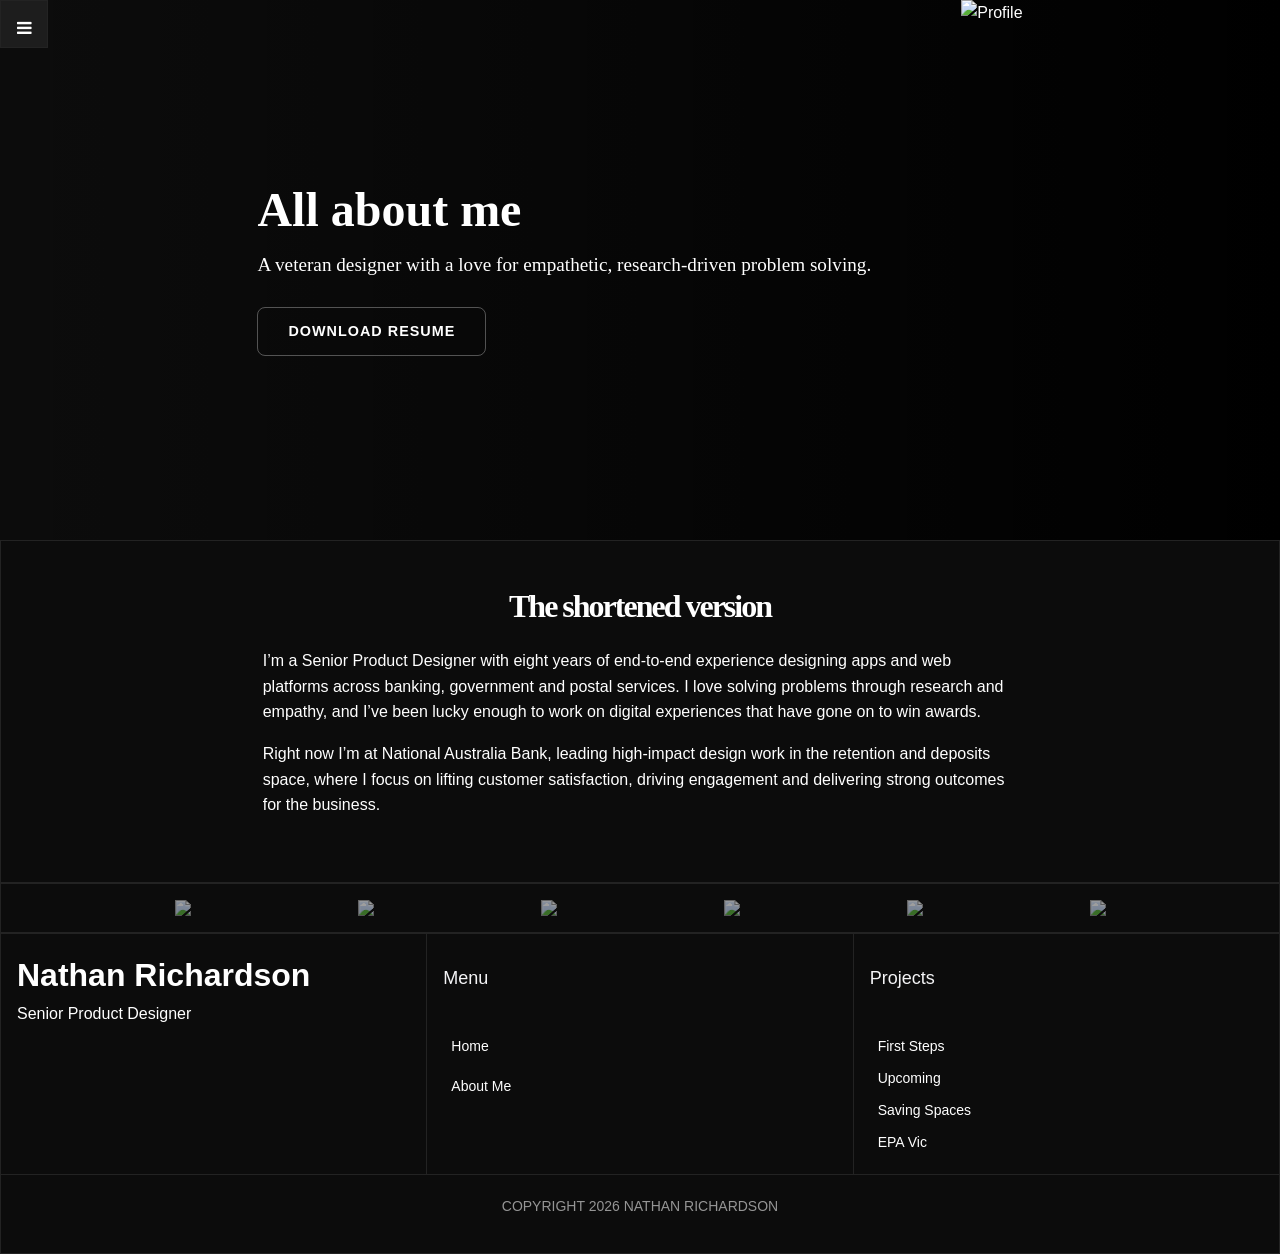
==== About.html @ 06298fee "Initialising website First commit" ====
<!DOCTYPE html>
<html lang="en">
  <head>
    <meta charset="UTF-8" />
    <meta name="viewport" content="width=device-width, initial-scale=1.0" />
    <title>About</title>
    <link rel="preconnect" href="https://fonts.googleapis.com" />
    <link rel="preconnect" href="https://fonts.gstatic.com" crossorigin />
    <link
      href="https://fonts.googleapis.com/css2?family=Inter:wght@300;400;700&display=swap"
      rel="stylesheet"
    />
    <link rel="stylesheet" href="https://www.w3schools.com/w3css/5/w3.css" />
    <link rel="stylesheet" href="css/style.css" />
    <link
      rel="stylesheet"
      href="https://cdnjs.cloudflare.com/ajax/libs/font-awesome/4.7.0/css/font-awesome.min.css"
    />
    <script src="javascript/Global.js" defer></script>
    <link
      rel="stylesheet"
      href="https://unpkg.com/lenis@1.3.23/dist/lenis.css"
    />
    <script src="https://unpkg.com/lenis@1.3.23/dist/lenis.min.js"></script>
    <script>
      new Lenis({
        autoRaf: true,
        autoToggle: true,
        anchors: true,
        allowNestedScroll: true,
        naiveDimensions: true,
        stopInertiaOnNavigate: true,
      });
    </script>
  </head>
  <body>
    <main-nav></main-nav>

    <section id="fade-in"class="hero-about">
      <div class="hero-content-about">
        <h1>All about me</h1>
        <hero-text>A veteran designer with a love for empathetic, research‑driven problem solving.</hero-text>
        <div class="hero-buttons">
          <a href="#" class="btn">Download resume</a>
        </div>
      </div>
      <div class="hero-image-container-about" style="height:100%;">
        <img
          src="assets/about-profile.png"
          alt="Profile"
          class="hero-image-about"
        />
      </div>
    </section>

    <section id="fade-in" class="project-single-box">
      <div class="content-single">
        <h2>The shortened version</h2>
        <div class="text-content">
          <p>
I’m a Senior Product Designer with eight years of end‑to‑end experience designing apps and web platforms across banking, government and postal services. I love solving problems through research and empathy, and I’ve been lucky enough to work on digital experiences that have gone on to win awards.
          </p>
          <p>
Right now I’m at National Australia Bank, leading high‑impact design work in the retention and deposits space, where I focus on lifting customer satisfaction, driving engagement and delivering strong outcomes for the business.
          </p>
        </div>
      </div>
    </section>

    <section class="project-single-box">
      <div class="grid-companies">
        <div class="company-item">
          <img src="assets/companies/NAB-Mini.svg" />
        </div>
        <div class="company-item">
          <img src="assets/companies/ap-Mini.svg" />
        </div>
        <div class="company-item">
          <img src="assets/companies/me-Mini.svg" />
        </div>

        <div class="company-item">
          <img src="assets/companies/deloitte-Mini.svg" />
        </div>

        <div class="company-item">
          <img src="assets/companies/epa-Mini.svg" />
        </div>

        <div class="company-item">
          <img src="assets/companies/vr-Mini.svg" />
        </div>
      </div>
    </section>

    <main-footer></main-footer>
  </body>
</html>
---- css/style.css ----
:root {
  --bg-color: #0c0c0c;
  --text-color: #ffffff;
  --text-dim: #a0a0a0;
  --accent-color: #ffffff;
  --transition: all 0.5s cubic-bezier(0.25, 1, 0.5, 1);
}

* {
  margin: 0;
  padding: 0;
  box-sizing: border-box;
}

body {
  background-color: var(--bg-color);
  color: var(--text-color);
  font-family: "Montserrat", sans-serif;
  line-height: 1.6;
  overflow-x: hidden;
}

.topnav {
  overflow: hidden;
  position: fixed;
  width: 100%;
  z-index: 100;
  height: 48px;
}

/* Hide the links inside the navigation menu (except for logo/home) */
.topnav #myLinks {
  display: none;
  background: #0c0c0c;
  height: 100%;
}

/* Style navigation menu links */
.topnav a {
  color: white;
  padding: 14px 16px;
  text-decoration: none;
  font-size: 17px;
  display: block;
}

/* Style the hamburger menu */
.topnav a.icon {
  background: #1d1d1d;
  border: 0.5px solid #232323;
  display: block;
  position: absolute;
  left: 0;
  top: 0;
  height: 48px;
  width: 48px;
}

/* Add a grey background color on mouse-over */
.topnav a:hover {
  background-color: #ddd;
  color: black;
}

/* Style the active link (or home/logo) */
.active {
  color: white;
  height: 48px;
  background-color: transparent;
}

.menu-header {
  font-size: 12px;
  color: #8a8a8a;
  padding: 12px 16px 2px 16px;
}

/* --- HERO SECTION --- */
.hero {
  display: flex;
  height: 60vh;
  width: 100%;
  align-items: center;
  overflow: hidden;
  background: linear-gradient(90deg, rgba(36, 36, 36, 0) 0%, rgb(0, 0, 0) 100%);
}

.hero-about {
display: flex;
  height: 60vh;
  width: 100%;
  align-items: center;
  overflow: hidden;
  background: linear-gradient(90deg, rgba(36, 36, 36, 0) 0%, rgb(0, 0, 0) 100%);
  justify-content: center;
  gap: 10vh;
}

.hero-content {
  flex: 1;
  padding: 0 8%;
  z-index: 2;
  width: 100%;
}

.hero-image-container {
  flex: 1;
  position: relative;
}

.hero-image-container-about {
  height: 100%;
  position: relative;
}

.hero-image {
  width: 80%;
  height: 100%;
  object-fit: cover;
  object-position: center;
}

.hero-image-about {
  height: 100%;
  object-fit: cover;
  object-position: center;
}

h1 {
  font-size: clamp(3rem, 8vw, 3rem);
  font-family: Montserrat;
  font-weight: 700;
  line-height: 1.1;
  margin-bottom: 1rem;
  letter-spacing: 0px;
}

h2 {
  font-size: clamp(2rem, 8vw, 2rem);
  font-family: Montserrat;
  font-weight: 600;
  line-height: 1.1;
  margin-bottom: 1.5rem;
  letter-spacing: -2px;
}

h3 {
  font-size: 1.5rem;
  font-family: Montserrat;
  font-weight: 600;
  line-height: 1.1;
  margin-bottom: 0.5rem;
  letter-spacing: -2px;
}

h4 {
  font-size: 2rem;
  font-family: Montserrat;
  font-weight: 600;
  line-height: 1.1;
  margin-bottom: 0.5rem;
  letter-spacing: -2px;
}

p {
  margin-bottom: 16px;
  font-size: 16px;
}

hero-text {
  font-size: 1.2rem;
  font-family: Montserrat;
  font-weight: 400;
  line-height: 1.1;
  margin-bottom: 2rem;
  letter-spacing: 0px;
  display: inline-block;
}

.hero-buttons {
  display: flex;
  gap: 20px;
}

.btn {
  padding: 12px 30px;
  border: 1px solid rgba(255, 255, 255, 0.3);
  background: transparent;
  color: white;
  text-decoration: none;
  font-size: 0.9rem;
  border-radius: 8px;
  transition: var(--transition);
  text-transform: uppercase;
  letter-spacing: 1px;
  font-weight: 600;
}

.btn:hover {
  background: white;
  color: black;
}

.btn-primary {
  background: #006e5a;
  color: #fff;
}

/* --- PORTFOLIO GRID --- */
.portfolio {
  background-color: #101010;
}

.grid {
  display: grid;
  grid-template-columns: repeat(auto-fill, minmax(300px, 1fr));
  gap: 0px;
  grid-auto-rows: 600px;
}

.grid-item {
  position: relative;
  overflow: hidden;
  border-radius: 0px;
  cursor: pointer;
  border: 0.5px solid #232323;
  border-right: none;
  border-bottom: none;
  height: 100%;
}

/* Makes some items larger for a masonry-style feel, like the original */
.grid-item.wide {
  grid-column: span 2;
}

.grid-item img {
  width: 100%;
  height: 100%;
  object-fit: cover;
  transition: var(--transition);
  filter: grayscale(40%);
}

.grid-item:hover img {
  transform: scale(1.05);
  filter: grayscale(0%);
  background-color: #1d1d1d;
}

/* Text Overlay on Grid Items */
.overlay {
  position: absolute;
  bottom: 0;
  left: 0;
  color: #fff;
  width: 100%;
  padding: 30px;
  background: linear-gradient(to top, rgba(0, 0, 0, 0.8), transparent);
  pointer-events: none;
}

.overlay h3 {
  margin-bottom: 5px;
}

.overlay p {
}

/* Responsive Adjustments */
@media (max-width: 992px) {
  .hero {
    flex-direction: column;
    height: auto;
    padding-top: 100px;
  }

  .hero-image-container {
    height: 50vh;
    width: 100%;
  }

  .grid {
    grid-template-columns: 1fr;
    grid-auto-rows: 300px;
  }

  .grid-item.wide {
    grid-column: span 1;
  }
}

.tag-row {
  display: flex;
  gap: 2px;
}

.tag {
  padding: 2px 6px 2px 6px;
  border-radius: 8px;
  color: #fff;
  font-size: 12px;
  font-weight: 500;
  width: fit-content;
  background-color: #10614e;
}

.project-details-row {
  grid-column-gap: 0px;
  grid-row-gap: 0px;
  border-bottom: 1px solid var(--bc-dark-bg-500);
  flex-flow: column;
  grid-template-rows: 1fr auto;
  grid-template-columns: 1fr 1fr;
  grid-auto-columns: 1fr;
  justify-content: center;
  align-items: center;
  display: grid;
}

@media screen and (max-width: 991px) {
  .project-details-row {
    flex-flow: column;
    max-height: none;
    display: flex;
  }
}

.content-cube {
  padding: var(--2000-32);
  border-style: none solid solid none;
  border-width: 0.5px;
  border-color: #232323;
  background-color: var(--dark-highlight);
  flex-flow: column;
  flex: 1;
  justify-content: center;
  align-self: stretch;
  align-items: center;
  transition: background-color 0.2s;
  display: flex;
  padding: 64px;
}

.text-content {
  text-align: left;
}

.image-content {
  max-height: 90vh;
}

.project-image {
  max-width: 100%;
  max-height: 100%;
  display: inline-block;
}

.project-hero {
  display: grid;
  width: 100%;
  align-items: center;
  overflow: hidden;
  padding: 25px 25% 75px 25%;
  grid-template-rows: 1fr auto;
  grid-template-columns: 1fr 1fr;
  grid-auto-columns: 1fr;
}

.project-hero-content {
  display: flex;
  justify-content: center; /* Horizontal centering */
  align-items: center; /* Vertical centering */
}

.project-hero-image-container {
  display: flex;
  justify-content: center; /* Horizontal centering */
  align-items: center; /* Vertical centering */
}

.project-hero-image {
  width: 12%;
  object-fit: cover;
  object-position: center;
}

.project-single-box {
  border: 0.5px solid #232323;
  flex-flow: column;
  flex: 1;
  display: flex;
  padding: 0 100px 0 100px;
}

@media screen and (max-width: 991px) {
  .project-single-box {
    border: 0.5px solid #232323;
    flex-flow: column;
    flex: 1;
    display: flex;
    padding: 0 24px 0 24px;
  }
}
.content-cube:hover {
  background: #181818;
  transition: 0.3s;
}

.project-single-box:hover {
  background: #181818;
  transition: 0.3s;
}

@media screen and (max-width: 767px) {
  .project-achievements {
    flex-flow: column;
  }
}

.grid-achievements {
  grid-template-columns: repeat(auto-fit, minmax(300px, 1fr));
  gap: 0px;
  grid-auto-columns: 1fr;
  align-self: stretch;
  display: grid;
}

.grid-companies {
  grid-template-columns: repeat(auto-fit, minmax(100px, 1fr));
  gap: 20px;
  grid-auto-columns: 1fr;
  align-self: stretch;
  display: grid;
}

.project-achievements-item {
  padding: 3rem 1rem 3rem 1rem;
  flex-flow: column;
  flex: 1;
  justify-content: center;
  align-items: center;
  display: flex;
}

.company-item {
  padding: 1rem 2rem 1rem 2rem;
  flex-flow: column;
  flex: 1;
  justify-content: center;
  align-items: center;
  display: flex;
  opacity: 60%;
}
.achievement {
  padding: var(--1000-16);
  flex-flow: column;
  flex: 1;
  justify-content: center;
  align-items: center;
  transition: background-color 0.3s;
  display: flex;
}

.achievement-amount {
  text-align: center;
  letter-spacing: -0.03125rem;
  text-transform: capitalize;
  align-self: stretch;
  margin-top: 0;
  margin-bottom: 0;
  font-size: 3rem;
  font-weight: 600;
  line-height: 4rem;
}

.achievement-heading {
  text-align: center;
  justify-content: center;
  align-self: stretch;
  align-items: center;
  font-size: 1rem;
  font-weight: 600;
  display: flex;
  overflow: hidden;
}

.content-single {
  padding: 3rem 15% 3rem 15%;
  flex-flow: column;
  flex: 1;
  justify-content: center;
  align-items: center;
  display: flex;
}

@media screen and (max-width: 991px) {
  .content-single {
    padding: 1.5rem 1.5rem 1.5rem 1.5rem;
    flex-flow: column;
    flex: 1;
    justify-content: center;
    align-items: center;
    display: flex;
  }
}

.content-single-solutions {
  padding: 3rem 0 3rem 0;
  flex-flow: column;
  flex: 1;
  justify-content: center;
  align-items: center;
  display: flex;
}

.objective-header {
  text-align: center;
  letter-spacing: -0.03125rem;
  text-transform: capitalize;
  align-self: stretch;
  margin-top: 0;
  margin-bottom: 0;
  font-size: 3rem;
  font-weight: 600;
  line-height: 4rem;
}

.grid-metrics {
  grid-template-columns: repeat(auto-fit, minmax(300px, 1fr));
  gap: 0px;
  grid-auto-columns: 1fr;
  gap: 1.5rem;
  align-self: stretch;
  display: grid;
}

.project-metric-item {
  padding: 1.5rem 1rem 1.5rem 1rem;
  border: 0.5px solid #232323;
  border-radius: 8px;
  flex-flow: column;
  flex: 1;
  justify-content: center;
  align-items: center;
  display: flex;
}

.project-metric-item:hover {
  background: #181818;
  transition: 0.3s;
}

.challenge-list {
  display: grid;
  grid-row-gap: 16px;
}

.project-challenge-item {
  padding: 1.5rem 1rem 1.5rem 1rem;
  border: 0.5px solid #232323;
  border-radius: 8px;
  flex-flow: column;
  flex: 1;
  justify-content: center;
  display: flex;
}

.project-challenge-item:hover {
  background: #181818;
  transition: 0.3s;
}

.Challenge {
  padding: var(--1000-16);
  flex-flow: column;
  flex: 1;
  justify-content: center;
  align-items: left;
  display: flex;
}

.Challenging-the-challenges {
  padding: var(--1000-16);
  flex-flow: column;
  flex: 1;
  transition: background-color 0.3s;
  display: flex;
}

.project-challenging-the-challenges-item {
  display: grid;
  grid-row-gap: 16px;
}

.solution-heading {
  font-weight: 600;
}

.project-challenging-item {
  padding: 1.5rem 1rem 1.5rem 1rem;
  border: 0.5px solid #232323;
  border-radius: 8px;
  flex-flow: column;
  flex: 1;
  justify-content: center;
  align-items: flex-start;
  display: flex;
  height: 300px;
}

.project-challenging-item:hover {
  background: #181818;
  transition: 0.3s;
}

/* The main wrapper that holds the phone and the buttons */
.prototype-wrapper {
  position: relative;
  width: var(--container-width);
  display: flex;
  flex-direction: column;
  align-items: center;
}

/* The container for the phone frame and the screen images */
.phone-container {
  position: relative;
  width: 100%;
  max-height: 500px;
  /* This ensures the aspect ratio stays consistent */
  aspect-ratio: 9 / 19;
  user-select: none;
}

/* The Phone Frame Image */
.phone-frame {
  position: relative;
  z-index: 2; /* Sits on top of the screen */
  width: 100%;
  height: 100%;
  display: block;
  pointer-events: none; /* Allows clicks to pass through to the screen layer */
}

/* The Layer where the screenshots live */
.screen-layer {
  position: absolute;
  z-index: 1; /* Sits behind the frame */
  top: 0;
  left: 0;
  width: 100%;
  height: 100%;
  border-radius: 40px;

  /* ADJUST THESE VALUES: 
               You will need to tweak the top, left, width, and height 
               so the screen aligns perfectly with the "hole" in your frame PNG */
  padding: 5px;
  box-sizing: border-box;
  display: flex;
  justify-content: center;
  align-items: center;
  overflow: hidden;
}

.screen-image {
  width: 100%;
  height: 100%;
  object-fit: cover; /* This ensures the image fills the area */
  transition: opacity 0.3s ease-in-out;
  cursor: pointer;
}

/* Navigation UI */
.controls {
  margin-top: 20px;
  display: flex;
  gap: 20px;
  align-items: center;
}

button {
  padding: 10px 20px;
  cursor: pointer;
  background: #333;
  color: white;
  border: none;
  border-radius: 5px;
  font-size: 1rem;
}

button:hover {
  background: #555;
}

button:disabled {
  background: #ccc;
  cursor: not-allowed;
}

.counter {
  font-weight: bold;
  color: #333;
}

/* Fade effect for screen transitions */
.fade-out {
  opacity: 0;
}

.text-animation-container {
  position: relative;
  width: 100%;
  height: 100%;
  /* Perspective is key for the 3D effect */
  perspective: 1000px;
  display: flex;
  justify-content: center;
  align-items: center;
}

.floating-text {
  position: absolute;
  color: white;
  font-weight: bold;
  white-space: nowrap;
  user-select: none;
  pointer-events: none; /* Makes it so you can click "through" the text */
  opacity: 0;

  /* The animation setup */
  animation-name: floatAndZoom;
  animation-timing-function: ease-in-out;
  animation-iteration-count: infinite;
}

@keyframes floatAndZoom {
  0% {
    transform: translateZ(-200px) scale(0.5);
    filter: blur(8px);
    opacity: 0;
  }
  20% {
    opacity: 0.8;
  }
  50% {
    transform: translateZ(100px) scale(1.2);
    filter: blur(0px);
    opacity: 1;
  }
  80% {
    opacity: 0.8;
  }
  100% {
    transform: translateZ(200px) scale(1.5);
    filter: blur(10px);
    opacity: 0;
  }
}

/* Optional: A subtle overlay to make the center of the screen 
           slightly clearer than the edges for a vignette effect */
.vignette {
  position: absolute;
  top: 0;
  left: 0;
  width: 100%;
  height: 100%;
  background: radial-gradient(circle, transparent 30%, rgba(0, 0, 0, 0.8) 100%);
  pointer-events: none;
}

.footer {
  object-fit: contain;
  flex: 1;
  align-self: stretch;
}

.footer-spaces {
  height: var(--4000-64);
  border-style: none solid;
  border-width: 0.5px;
  border-color: #232323;
}

.footer-content {
  border-style: none solid solid;
  border-width: 0.5px;
  border-color: #232323;
  flex-direction: column;
  flex: 0 auto;
  grid-template-rows: auto auto;
  grid-template-columns: 1fr 1fr;
  grid-auto-columns: 1fr;
  justify-content: space-around;
  align-self: stretch;
  width: 100%;
  height: 100%;
  padding-bottom: 1rem;
  transition:
    border-color 0.3s ease-in-out,
    background-color 0.3s ease-in-out;
  display: flex;
}

.footer-block {
  flex-direction: row;
  grid-template-rows: 3rem auto;
  grid-template-columns: 1fr;
  grid-auto-columns: 1fr;
  align-items: flex-start;
  display: flex;
}

@media (max-width: 600px) {
  .footer-block {
    flex-direction: column;
  }
}

.footer-menu {
  grid-column-gap: 8px;
  grid-row-gap: 8px;
  border-style: solid solid solid none;
  border-width: 0.5px;
  border-color: #232323;
  background-color: var(--dark-highlight);
  flex-direction: column;
  flex: 1;
  justify-content: flex-start;
  align-self: stretch;
  align-items: stretch;
  transition: background-color 0.2s;
  display: flex;
}

.footer-menu:hover {
  background: #181818;
  transition: 0.3s;
}

.workspace-title-text {
  flex-direction: column;
  flex: 1;
  justify-content: space-between;
  align-self: stretch;
  align-items: flex-start;
  display: flex;
}

.footer-content-section {
  padding: 1rem;
  flex-flow: column;
  flex: 1;
  grid-template-rows: auto auto;
  grid-template-columns: 1fr 1fr;
  grid-auto-columns: 1fr;
  justify-content: flex-start;
  align-self: stretch;
  align-items: flex-start;
  display: flex;
}

.footer-menu-header {
  grid-column-gap: 0px;
  grid-row-gap: 0px;
  flex-direction: column;
  justify-content: flex-start;
  align-items: flex-start;
  width: 128px;
  padding-bottom: 8px;
  display: flex;
}

.title-wrapper {
  grid-column-gap: 8px;
  grid-row-gap: 8px;
  justify-content: flex-start;
  align-items: center;
  width: 100%;
  margin-bottom: 1rem;
  padding-top: 1rem;
  padding-bottom: 1rem;
  display: flex;
}

.footer-menu-header-section {
  grid-column-gap: 0px;
  grid-row-gap: 0px;
  flex-direction: column;
  justify-content: flex-start;
  align-items: flex-start;
  display: flex;
}

.footer-menu-header-text {
  color: #f4f4f6;
  flex: 1;
  font-size: 18px;
  font-weight: 400;
  line-height: 24px;
}

.footer-menu-link-section {
  grid-column-gap: 8px;
  grid-row-gap: 8px;
  flex-direction: column;
  justify-content: flex-start;
  align-items: flex-start;
  width: 100%;
  display: flex;
}

.footer-menu-link {
  grid-column-gap: 8px;
  grid-row-gap: 8px;
  border-radius: var(--0125-2);
  color: #fff;
  justify-content: flex-start;
  align-items: center;
  padding: 0.25rem 0.5rem;
  text-decoration: none;
  transition:
    color 0.2s,
    background-color 0.2s;
  display: flex;
}

.footer-link {
  font-size: 14px;
  font-weight: 400;
  line-height: 24px;
  text-decoration: none;
}

.footer-menu.end {
  border-right-style: none;
}

.footer-contentblock {
  grid-column-gap: 0.5rem;
  grid-row-gap: 0.5rem;
  border-bottom-right-radius: 1rem;
  border-bottom-left-radius: 1rem;
  flex-direction: column;
  flex: 1;
  justify-content: flex-start;
  align-items: center;
  padding: 1rem 2rem;
  display: flex;
}

.footer-contentblock:hover {
  background: #181818;
  transition: 0.3s;
}

.footer-text {
  color: #959595;
  text-align: center;
  text-transform: uppercase;
  white-space: normal;
  font-size: 0.875rem;
  font-style: normal;
  font-weight: 400;
  line-height: 1.875rem;
  text-decoration: none;
}

.footer-name {
  font-size: 2rem;
  font-weight: 700;
}

.footer-title {
  font-size: 1rem;
  font-weight: 100;
}

#fade-in {
  opacity: 0;
  transform: translateY(50px); /* Optional: slight upward slide */
  transition: opacity 0.8s ease-out, transform 0.8s ease-out;
}

#fade-in.is-visible {
  opacity: 1;
  transform: translateY(0);
}
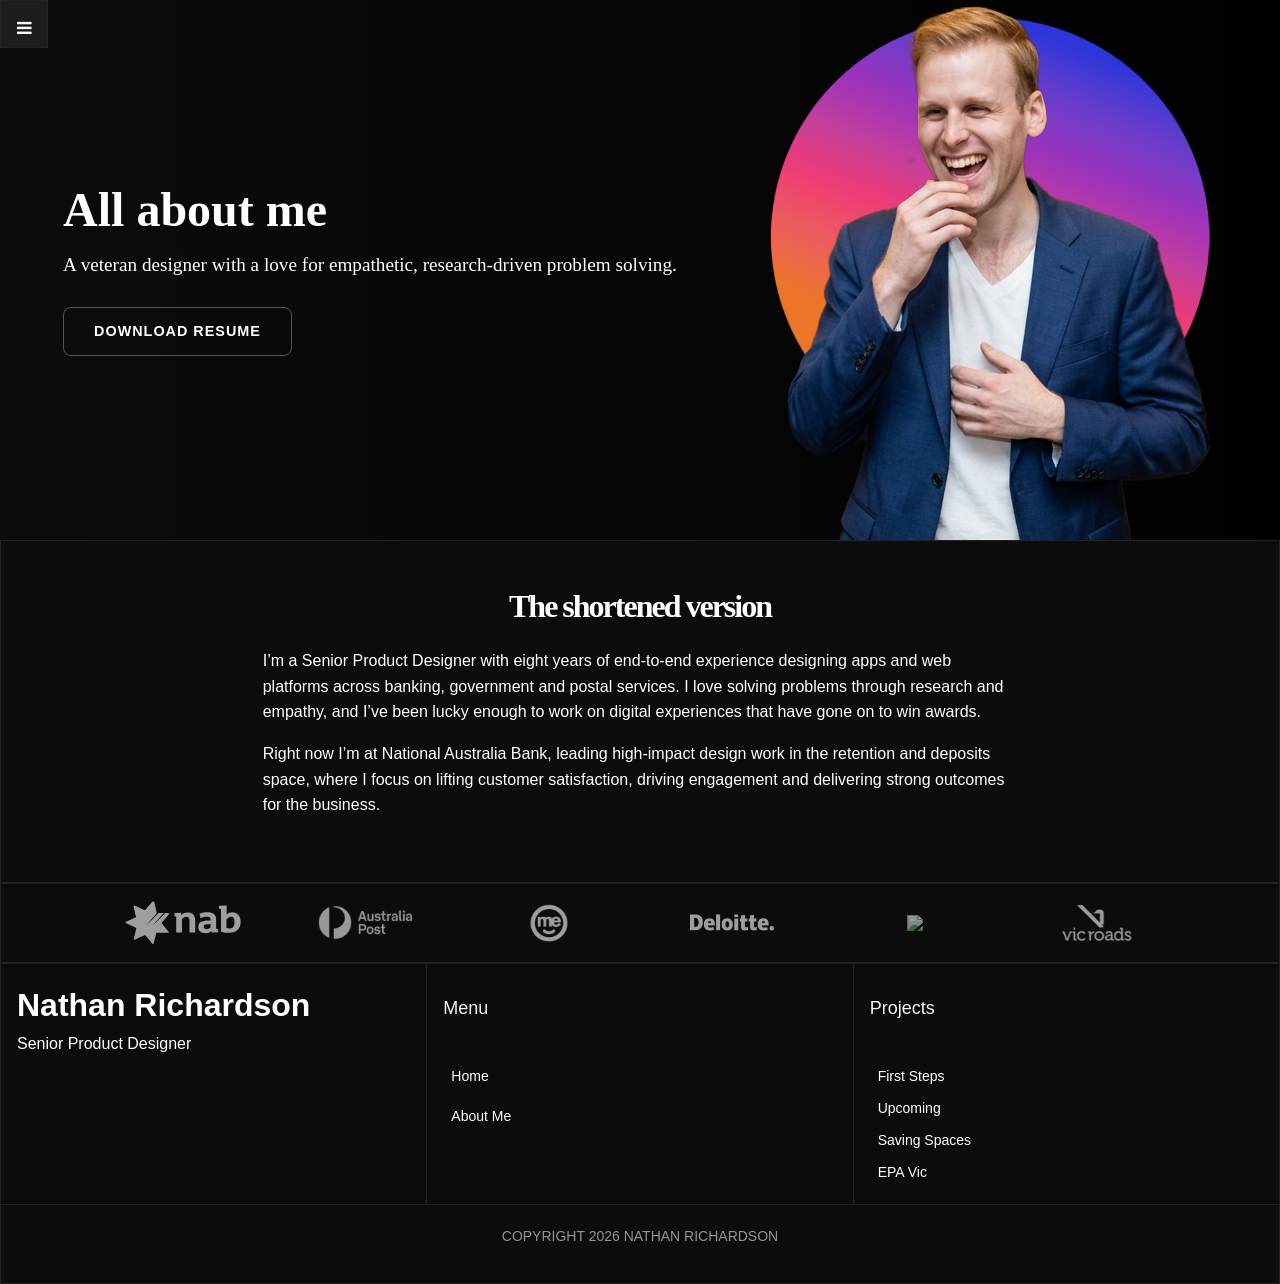
==== commit 57521840: "Image pathway fix Fixing broken image pathways due to case sensitive naming conventions" ====
--- a/About.html
+++ b/About.html
@@ -46,7 +46,7 @@
       </div>
       <div class="hero-image-container-about" style="height:100%;">
         <img
-          src="assets/about-profile.png"
+          src="assets/About-Profile.png"
           alt="Profile"
           class="hero-image-about"
         />
@@ -70,25 +70,22 @@
     <section class="project-single-box">
       <div class="grid-companies">
         <div class="company-item">
-          <img src="assets/companies/NAB-Mini.svg" />
+          <img src="assets/Companies/NAB-Mini.svg" />
         </div>
         <div class="company-item">
-          <img src="assets/companies/ap-Mini.svg" />
+          <img src="assets/Companies/AP-Mini.svg" />
         </div>
         <div class="company-item">
-          <img src="assets/companies/me-Mini.svg" />
+          <img src="assets/Companies/me-Mini.svg" />
         </div>
-
         <div class="company-item">
-          <img src="assets/companies/deloitte-Mini.svg" />
+          <img src="assets/Companies/deloitte-Mini.svg" />
         </div>
-
         <div class="company-item">
-          <img src="assets/companies/epa-Mini.svg" />
+          <img src="assets/Companies/epa-Mini.svg" />
         </div>
-
         <div class="company-item">
-          <img src="assets/companies/vr-Mini.svg" />
+          <img src="assets/Companies/VR-Mini.svg" />
         </div>
       </div>
     </section>
